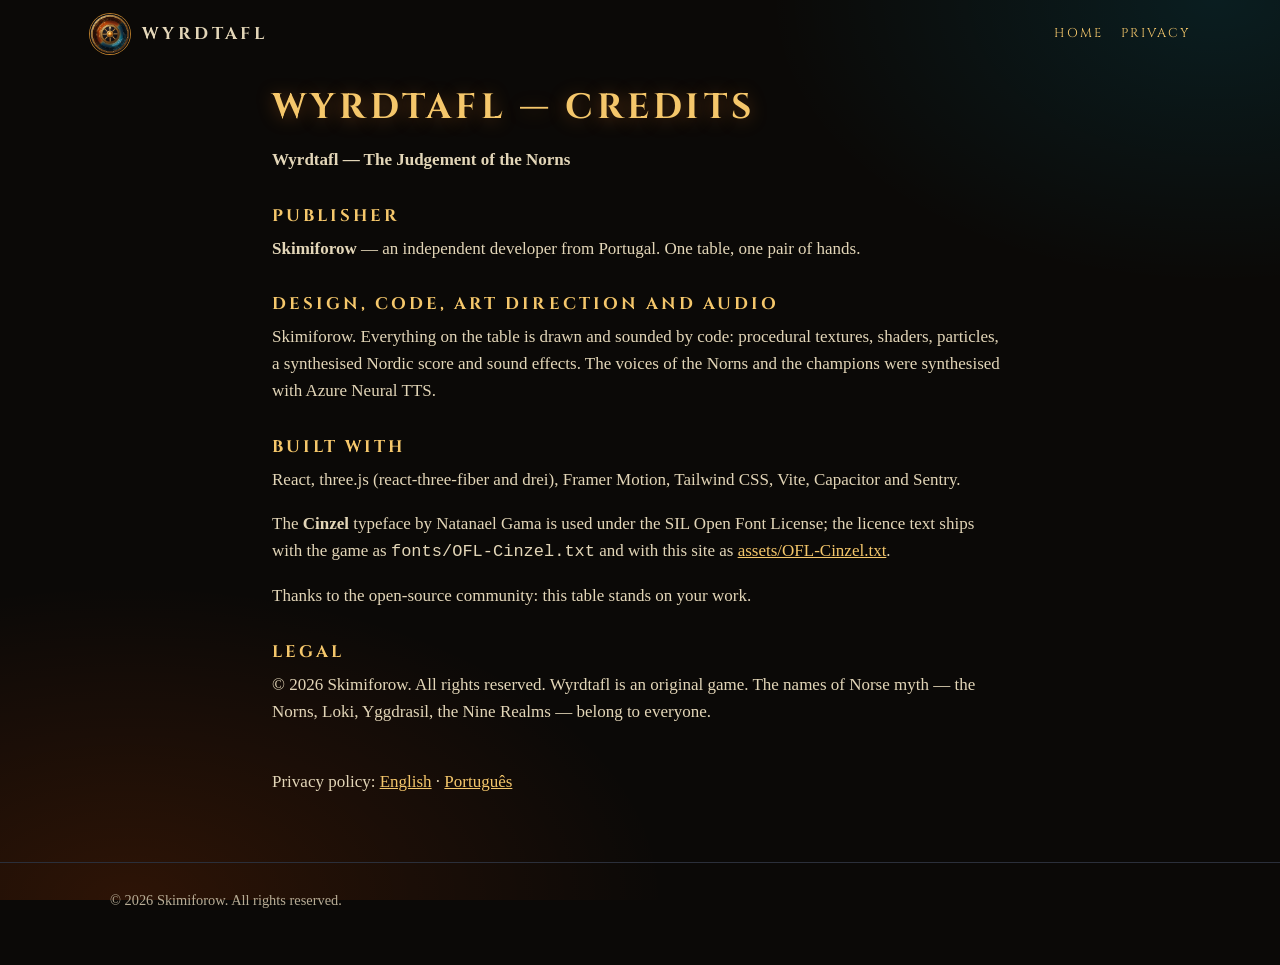
==== credits/index.html @ 1ba63051 "Wyrdtafl product page, privacy policy (EN/PT) and credits" ====
<!doctype html>
<html lang="en">
<head>
  <meta charset="utf-8">
  <meta name="viewport" content="width=device-width, initial-scale=1">
  <title>Credits · Wyrdtafl</title>
  <meta name="description" content="Who made Wyrdtafl — The Judgement of the Norns.">
  <meta name="theme-color" content="#0b0907">
  <link rel="icon" href="../assets/icon-512.png" type="image/png">
  <link rel="stylesheet" href="../assets/site.css">
</head>
<body>
  <header class="wrap site-head">
    <a class="brand" href="../"><img src="../assets/icon-512.png" alt="" width="40" height="40">WYRDTAFL</a>
    <nav class="site-nav" aria-label="Site"><a href="../">Home</a><a href="../privacy/">Privacy</a></nav>
  </header>
  <main class="wrap article">
    <h1>Wyrdtafl — Credits</h1>
    <p><strong>Wyrdtafl — The Judgement of the Norns</strong></p>

    <h2>Publisher</h2>
    <p><strong>Skimiforow</strong> — an independent developer from Portugal. One table, one pair of hands.</p>

    <h2>Design, code, art direction and audio</h2>
    <p>Skimiforow. Everything on the table is drawn and sounded by code: procedural textures, shaders, particles, a synthesised Nordic score and sound effects. The voices of the Norns and the champions were synthesised with Azure Neural TTS.</p>

    <h2>Built with</h2>
    <p>React, three.js (react-three-fiber and drei), Framer Motion, Tailwind CSS, Vite, Capacitor and Sentry.</p>
    <p>The <strong>Cinzel</strong> typeface by Natanael Gama is used under the SIL Open Font License; the licence text ships with the game as <code>fonts/OFL-Cinzel.txt</code> and with this site as <a href="../assets/OFL-Cinzel.txt">assets/OFL-Cinzel.txt</a>.</p>
    <p>Thanks to the open-source community: this table stands on your work.</p>

    <h2>Legal</h2>
    <p>© 2026 Skimiforow. All rights reserved. Wyrdtafl is an original game. The names of Norse myth — the Norns, Loki, Yggdrasil, the Nine Realms — belong to everyone.</p>

    <p style="margin-top:2.5em">Privacy policy: <a href="../privacy/">English</a> · <a href="../privacy/pt/" lang="pt">Português</a></p>
  </main>
  <footer><div class="wrap"><p>© 2026 Skimiforow. All rights reserved.</p></div></footer>
</body>
</html>
---- assets/site.css ----
/* Wyrdtafl product site — Dark Nordic Fantasy, matching the game's palette.
   No build step: one stylesheet, system serif for body text, Cinzel (OFL) for headings. */
@font-face {
  font-family: 'Cinzel';
  src: url('Cinzel[wght].ttf') format('truetype');
  font-weight: 400 900;
  font-display: swap;
}

:root {
  --night: #0b0907;
  --stone: #0f1217;
  --panel: #171a21;
  --panel-edge: #2b2f3a;
  --bone: #e3d6b8;
  --bone-dim: #b8ad96;
  --gold: #f5c76b;
  --gold-deep: #b57a2a;
  --ember: #ff7a14;
  --frost: #6fc9f7;
  --max: 1100px;
}

* { box-sizing: border-box; }
html { scroll-behavior: smooth; }
body {
  margin: 0;
  background: var(--night);
  color: var(--bone);
  font-family: Georgia, 'Palatino Linotype', 'Book Antiqua', Palatino, serif;
  font-size: 17px;
  line-height: 1.6;
  /* Ember warmth low-left, frost cold upper-right, like the table. */
  background-image:
    radial-gradient(ellipse 60% 50% at 10% 100%, rgba(255, 85, 0, 0.14), transparent 70%),
    radial-gradient(ellipse 50% 45% at 95% 0%, rgba(0, 210, 255, 0.10), transparent 70%);
  background-attachment: fixed;
}
a { color: var(--gold); }
a:hover, a:focus-visible { color: #fff0c4; }
:focus-visible { outline: 2px solid var(--gold); outline-offset: 3px; }

h1, h2, h3 {
  font-family: 'Cinzel', Georgia, serif;
  font-weight: 700;
  letter-spacing: 0.12em;
  text-transform: uppercase;
  color: var(--gold);
  margin: 0 0 0.5em;
  line-height: 1.15;
}
h1 { font-size: clamp(2rem, 5vw, 3.2rem); text-shadow: 0 2px 18px rgba(255, 138, 42, 0.35); }
h2 { font-size: clamp(1.3rem, 2.6vw, 1.7rem); letter-spacing: 0.18em; }
h3 { font-size: 1rem; letter-spacing: 0.14em; color: var(--bone); }
p { margin: 0 0 1em; }
.muted { color: var(--bone-dim); }

.wrap { max-width: var(--max); margin: 0 auto; padding: 0 20px; }
.skip { position: absolute; left: -999px; top: 8px; background: var(--gold); color: #000; padding: 8px 12px; border-radius: 6px; }
.skip:focus { left: 8px; z-index: 10; }

/* Header */
.site-head { display: flex; flex-wrap: wrap; align-items: center; justify-content: space-between; gap: 10px 16px; padding: 14px 0; }
.brand { display: flex; align-items: center; gap: 12px; text-decoration: none; color: var(--bone); font-family: 'Cinzel', serif; letter-spacing: 0.2em; font-weight: 700; }
.brand img { width: 40px; height: 40px; border-radius: 50%; box-shadow: 0 0 0 1px var(--gold-deep); }
.site-nav { display: flex; flex-wrap: wrap; gap: 6px 18px; }
.site-nav a { text-decoration: none; font-family: 'Cinzel', serif; font-size: 0.8rem; letter-spacing: 0.16em; text-transform: uppercase; }

/* Hero */
.hero { text-align: center; padding: 10px 0 36px; }
.hero img.feature { width: 100%; max-width: 900px; height: auto; border-radius: 10px; box-shadow: 0 30px 80px rgba(0, 0, 0, 0.8); }
.hero .lead { font-size: clamp(1.05rem, 2vw, 1.3rem); max-width: 48rem; margin: 26px auto 10px; }
.hero .meta { font-family: 'Cinzel', serif; font-size: 0.78rem; letter-spacing: 0.22em; text-transform: uppercase; color: var(--bone-dim); margin-bottom: 22px; }

/* The store button is drawn here rather than with Google's badge artwork, so no brand asset rules apply. */
.store-btn {
  display: inline-flex; align-items: center; gap: 12px;
  padding: 14px 26px; border-radius: 10px; text-decoration: none; color: #1a1206;
  background: linear-gradient(180deg, #fff0c4 0%, #f5c76b 45%, #b57a2a 100%);
  box-shadow: 0 10px 30px rgba(0, 0, 0, 0.6), inset 0 1px 0 rgba(255, 255, 255, 0.6);
  font-family: 'Cinzel', serif; font-weight: 700; letter-spacing: 0.14em; text-transform: uppercase; font-size: 0.95rem;
}
.store-btn small { display: block; font-family: Georgia, serif; text-transform: none; letter-spacing: 0; font-weight: 400; font-size: 0.8rem; opacity: 0.85; }
.store-btn:hover { color: #000; filter: brightness(1.06); }
.store-btn svg { width: 26px; height: 26px; flex: none; }

/* Sections */
section { padding: 36px 0; }
.rule { height: 1px; background: linear-gradient(90deg, transparent, var(--gold-deep), transparent); margin: 0 auto; max-width: var(--max); }

.grid { display: grid; gap: 16px; grid-template-columns: repeat(auto-fit, minmax(250px, 1fr)); }
.card {
  background: linear-gradient(180deg, #1b1f27, #11141a);
  border: 1px solid var(--panel-edge);
  border-radius: 12px; padding: 20px 20px 14px;
  box-shadow: 0 10px 30px rgba(0, 0, 0, 0.5), inset 0 1px 0 rgba(255, 255, 255, 0.04);
}
.card .glyph { font-size: 1.5rem; line-height: 1; margin-bottom: 10px; }
.card .glyph.ember { color: var(--ember); }
.card .glyph.frost { color: var(--frost); }
.card .glyph.gold { color: var(--gold); }
.card p { font-size: 0.97rem; color: var(--bone-dim); margin: 0; }

/* Gallery */
.gallery { display: flex; gap: 14px; overflow-x: auto; padding: 6px 0 14px; scroll-snap-type: x mandatory; -webkit-overflow-scrolling: touch; }
.gallery figure { margin: 0; flex: none; scroll-snap-align: start; }
.gallery img { height: 440px; width: auto; border-radius: 10px; border: 1px solid var(--panel-edge); box-shadow: 0 16px 40px rgba(0, 0, 0, 0.7); display: block; }
.gallery figcaption { font-size: 0.85rem; color: var(--bone-dim); margin-top: 6px; text-align: center; }
@media (max-width: 600px) { .gallery img { height: 360px; } }

.realms { display: flex; flex-wrap: wrap; gap: 8px; list-style: none; padding: 0; margin: 0; }
.realms li { font-family: 'Cinzel', serif; font-size: 0.78rem; letter-spacing: 0.14em; text-transform: uppercase; border: 1px solid var(--gold-deep); border-radius: 999px; padding: 6px 12px; color: var(--bone); }

.two { display: grid; gap: 24px; grid-template-columns: 1fr 1fr; align-items: center; }
@media (max-width: 760px) { .two { grid-template-columns: 1fr; } }
.two img { width: 100%; height: auto; border-radius: 10px; border: 1px solid var(--panel-edge); }

/* Articles (privacy / credits) */
.article { max-width: 46rem; margin: 0 auto; padding: 20px 0 50px; }
.article h1 { font-size: clamp(1.6rem, 4vw, 2.2rem); }
.article h2 { font-size: 1.05rem; margin-top: 2em; }
.article ul { padding-left: 1.2em; }
.article .effective { color: var(--bone-dim); font-style: italic; }
.lang { font-family: 'Cinzel', serif; font-size: 0.8rem; letter-spacing: 0.16em; text-transform: uppercase; }

/* Footer */
footer { border-top: 1px solid var(--panel-edge); padding: 26px 0 40px; color: var(--bone-dim); font-size: 0.9rem; }
footer .links a { margin-right: 16px; }
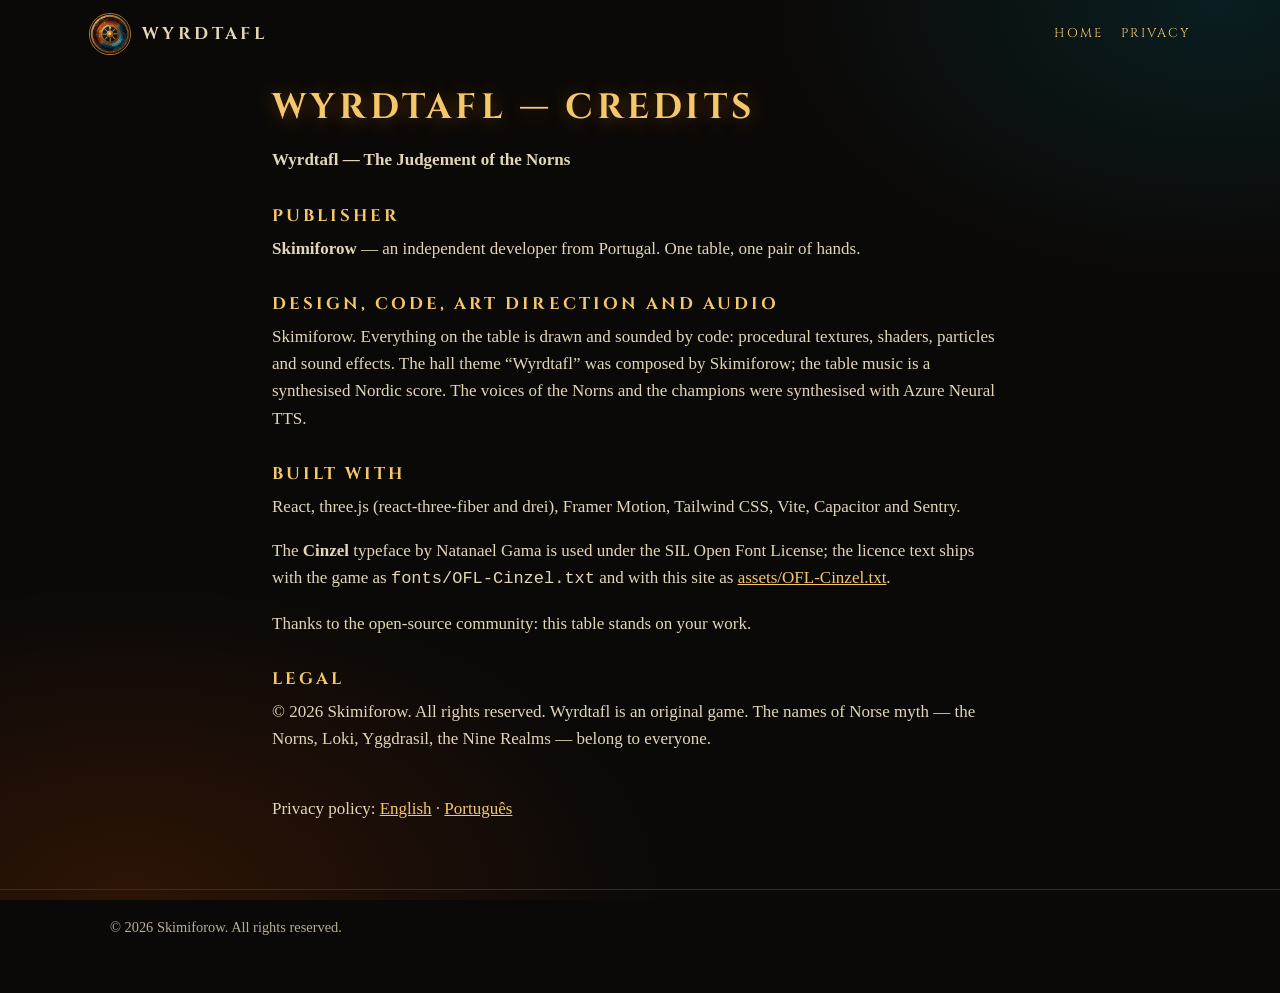
==== commit 845a442c: "Contact e-mail and the composed hall theme in the credits" ====
--- a/credits/index.html
+++ b/credits/index.html
@@ -22,7 +22,7 @@
     <p><strong>Skimiforow</strong> — an independent developer from Portugal. One table, one pair of hands.</p>
 
     <h2>Design, code, art direction and audio</h2>
-    <p>Skimiforow. Everything on the table is drawn and sounded by code: procedural textures, shaders, particles, a synthesised Nordic score and sound effects. The voices of the Norns and the champions were synthesised with Azure Neural TTS.</p>
+    <p>Skimiforow. Everything on the table is drawn and sounded by code: procedural textures, shaders, particles and sound effects. The hall theme “Wyrdtafl” was composed by Skimiforow; the table music is a synthesised Nordic score. The voices of the Norns and the champions were synthesised with Azure Neural TTS.</p>
 
     <h2>Built with</h2>
     <p>React, three.js (react-three-fiber and drei), Framer Motion, Tailwind CSS, Vite, Capacitor and Sentry.</p>
